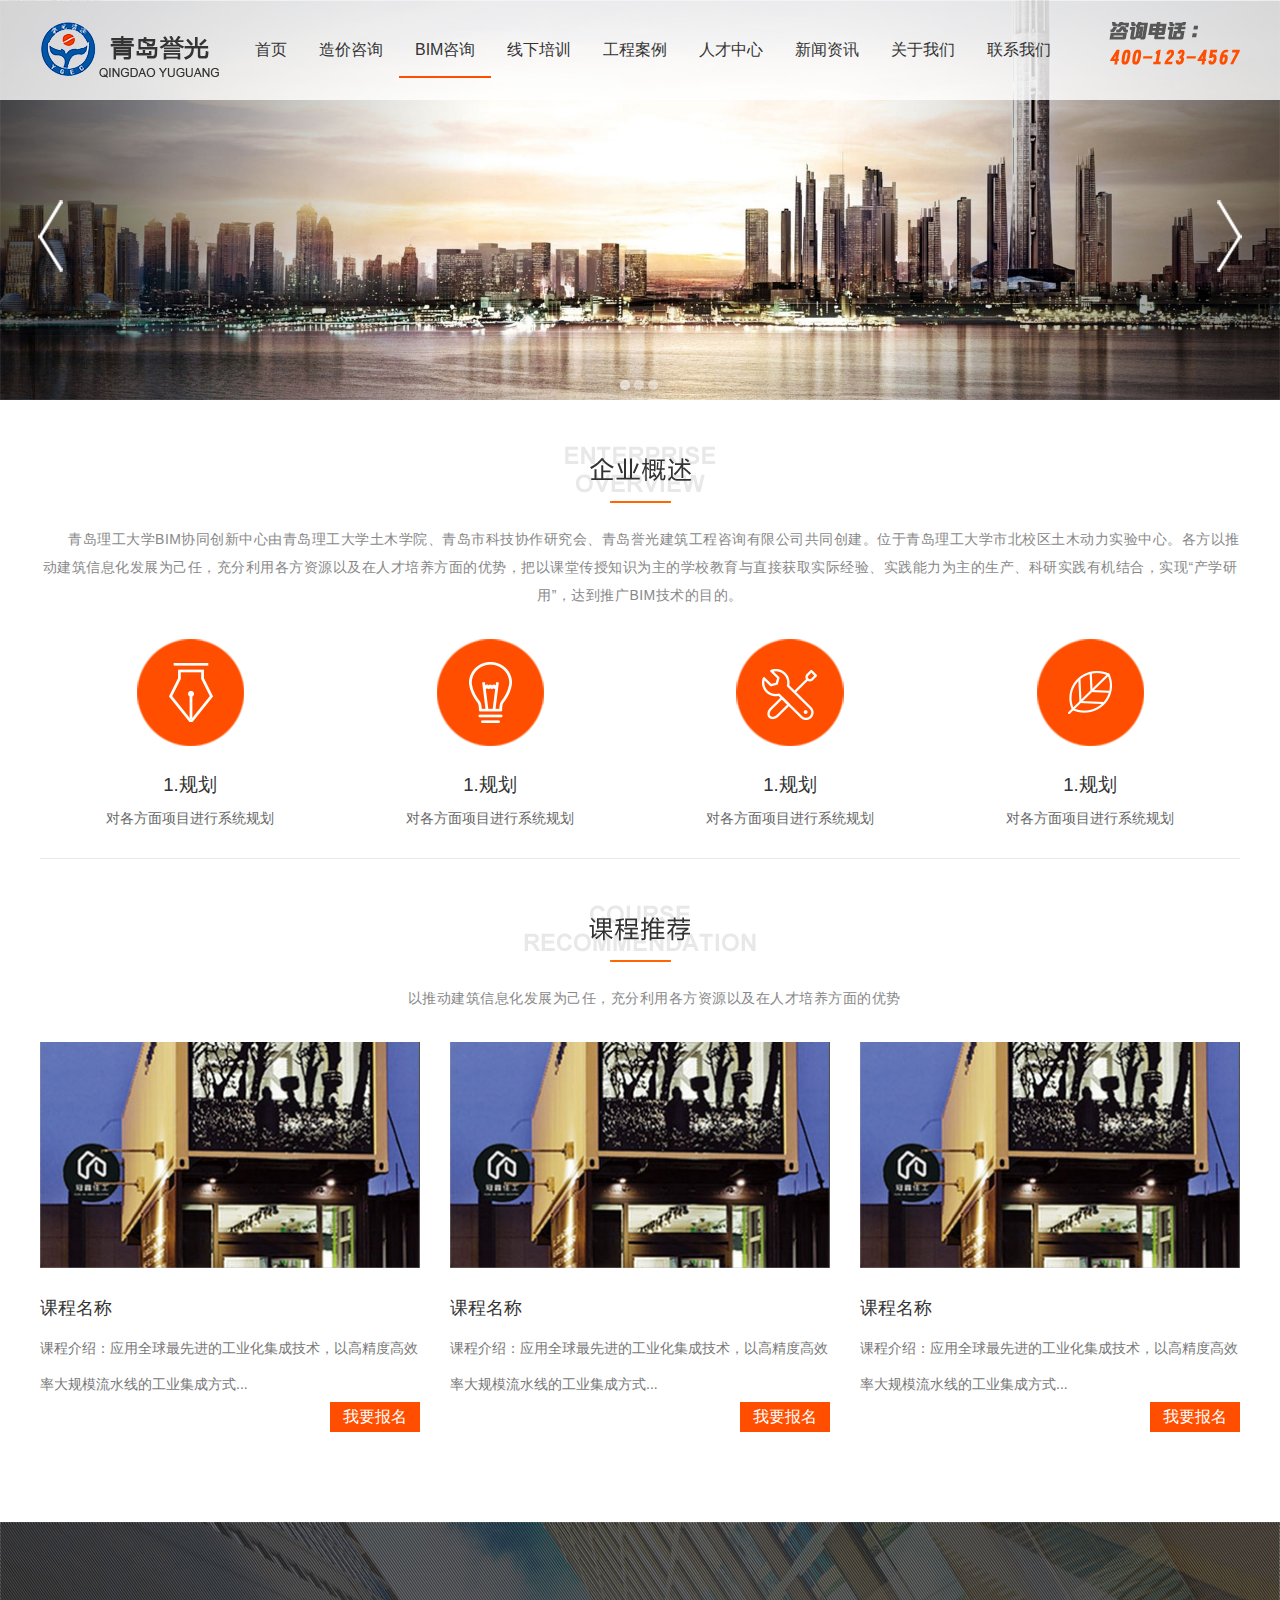
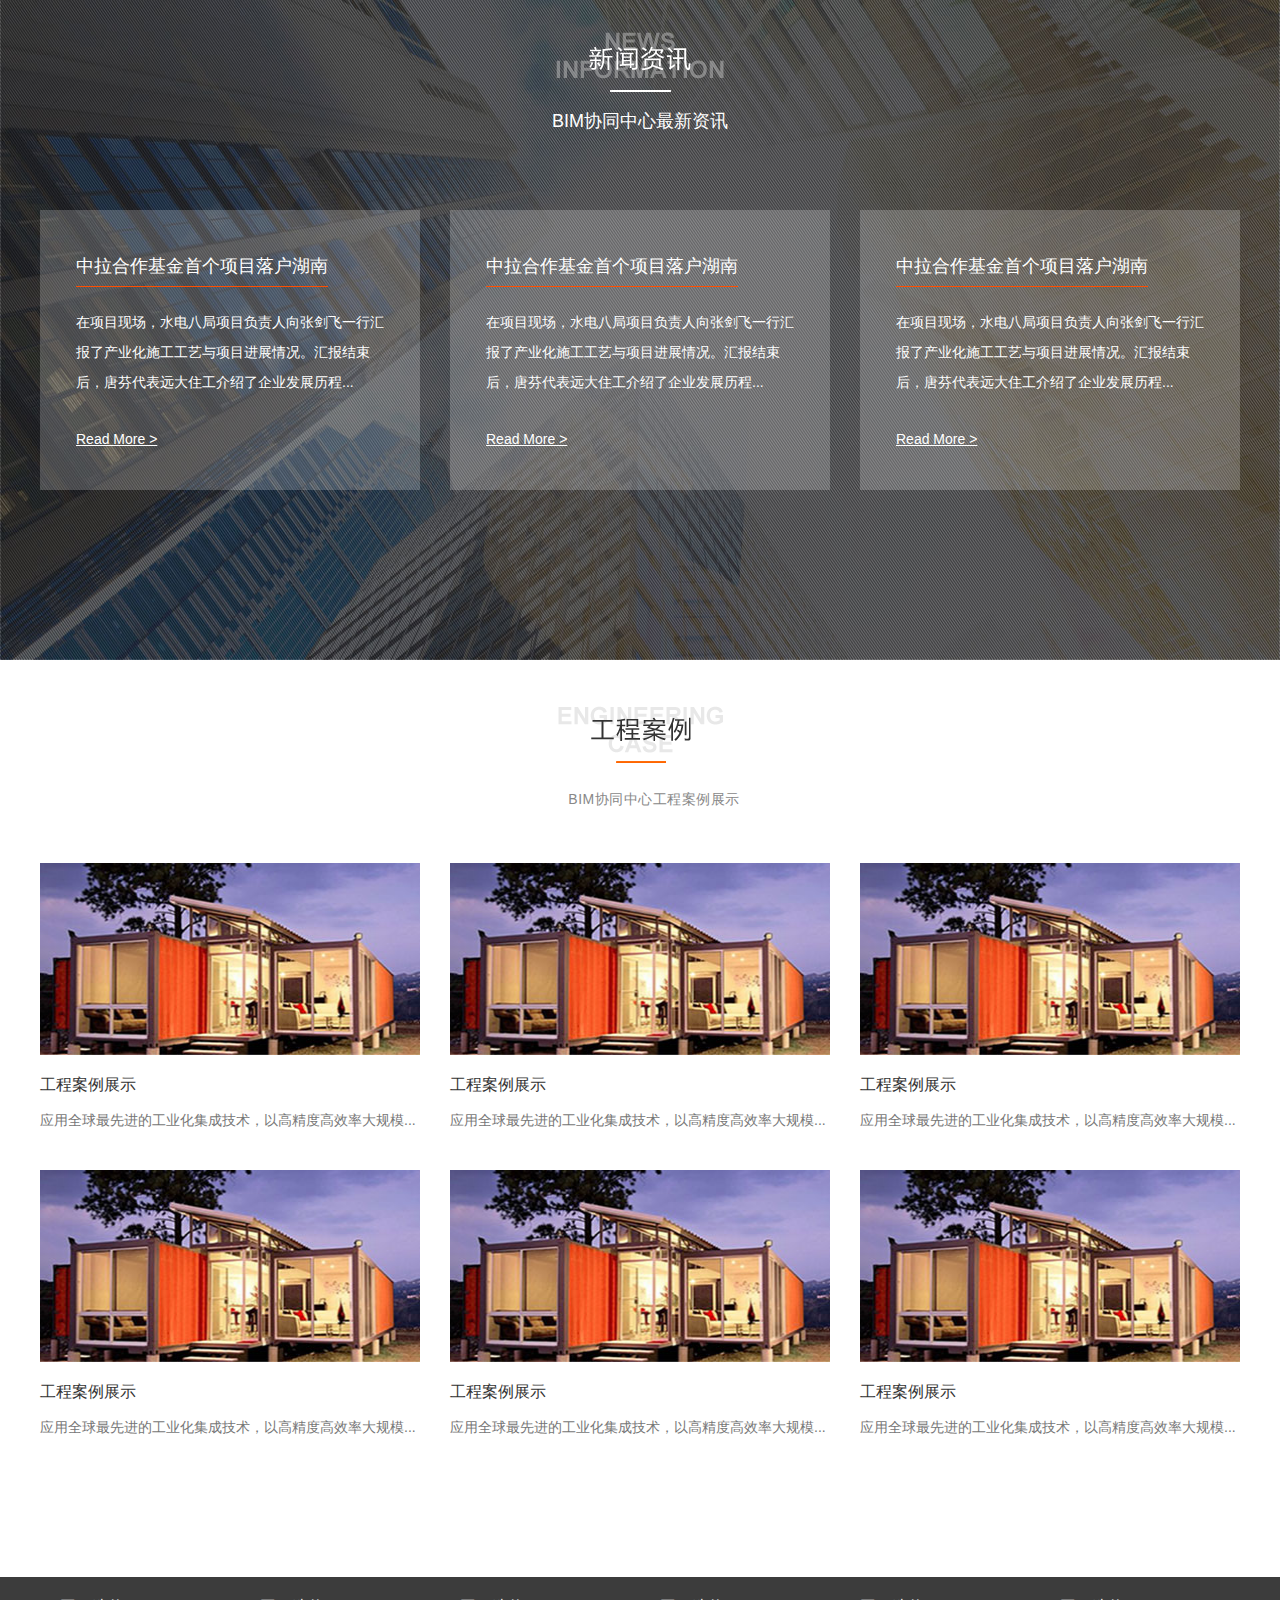
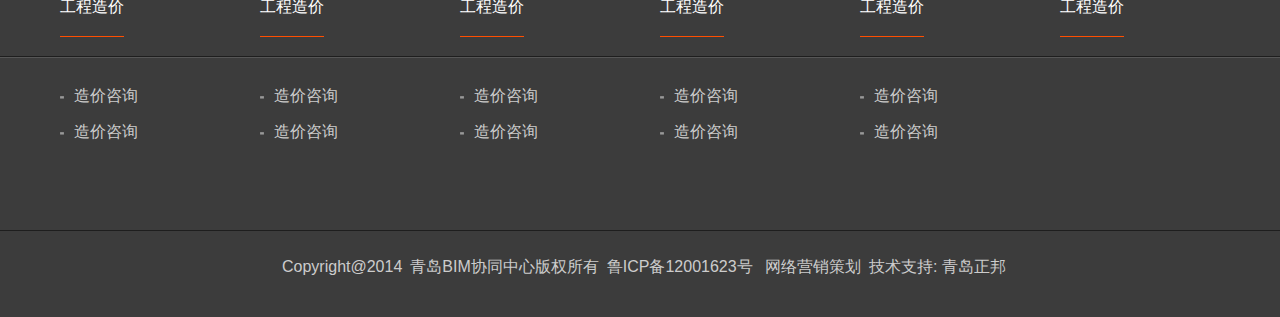
==== index.html @ 7244894a "BIM初步完成" ====
<!DOCTYPE html>
<html lang="en">
<head>
	<meta charset="UTF-8">
	<title>Document</title>
	<link rel="stylesheet" href="css/style.css">
	<script src="js/jquery.js"></script>
	<script src="js/superSlide.js"></script>
	<script src="js/style.js"></script>
</head>
<body>
<div class="navbar clearfix">
	<div class="w-1200">
		<img class="logo" src="images/logo.png" alt="">
		<ul id="nav" class="nav clearfix">
			<li class="nLi">
				<h3><a href="#" target="_blank">首页</a></h3>
			</li>
			<li class="nLi">
					<h3><a href="#" target="_blank">造价咨询</a></h3>
					<ul class="sub">
						<li><span></span><a href="#">新闻首页</a></li>
						<li><span></span><a href="#">新闻首页</a></li>
					</ul>
			</li>
			<li class="nLi on">
			<!-- 假设当前频道为“预告片”，手动或后台程序添加titOnClassName类名（默认是'on'），相当于设置参数defaultIndex:1。若同时设置参数returnDefault:true，则鼠标移走后0.3秒返回当前频道 -->
					<h3><a href="#" target="_blank">BIM咨询</a></h3>
					<ul class="sub">
						<li><span></span><a href="#">BIM培训</a></li>
						<li><span></span><a href="#">造价培训</a></li>
					</ul>
			</li>
			<li class="nLi ">
					<h3><a href="#" target="_blank">线下培训</a></h3>
					<ul class="sub">
						<li><span></span><a href="#">新闻首页</a></li>
						<li><span></span><a href="#">新闻人物</a></li>
						<li><span></span><a href="#">新闻电视</a></li>
						<li><span></span><a href="#">新闻图片</a></li>
					</ul>
			</li>
			<li class="nLi">
					<h3><a href="#" target="_blank">工程案例</a></h3>
			</li>
			<li class="nLi">
					<h3><a href="#" target="_blank">人才中心</a></h3>
			</li>
			<li class="nLi">
					<h3><a href="#" target="_blank">新闻资讯</a></h3>
			</li>
			<li class="nLi">
					<h3><a href="#" target="_blank">关于我们</a></h3>
			</li>
			<li class="nLi">
					<h3><a href="#" target="_blank">联系我们</a></h3>
			</li>
		</ul>
		<img class="phone" src="images/phone.png" alt="">
	</div>
</div>	
<div id="slideBox" class="slideBox">
			<div class="hd">
				<ul><li></li><li></li><li></li></ul>
			</div>
			<div class="bd">
				<ul>
					<li><a href="" target="_blank"><img src="images/banner.jpg" /></a></li>
					<li><a href="" target="_blank"><img src="images/banner.jpg" /></a></li>
					<li><a href="" target="_blank"><img src="images/banner.jpg" /></a></li>
				</ul>
			</div>

			<!-- 下面是前/后按钮代码，如果不需要删除即可 -->
			<a class="prev" href="javascript:void(0)"></a>
			<a class="next" href="javascript:void(0)"></a>

		</div>
<div class="block block1">
	<div class="w-1200">
		<img src="images/title1.png" alt="" class="block-title">
		<p class="block-title-p">青岛理工大学BIM协同创新中心由青岛理工大学土木学院、青岛市科技协作研究会、青岛誉光建筑工程咨询有限公司共同创建。位于青岛理工大学市北校区土木动力实验中心。各方以推动建筑信息化发展为己任，充分利用各方资源以及在人才培养方面的优势，把以课堂传授知识为主的学校教育与直接获取实际经验、实践能力为主的生产、科研实践有机结合，实现“产学研用”，达到推广BIM技术的目的。</p>
		<div class="block1-box clearfix">
			<div class="block1-box-con">
				<img src="images/circle1.png" alt="">
				<h3>1.规划</h3>
				<p>对各方面项目进行系统规划</p>
			</div>
			<div class="block1-box-con">
				<img src="images/circle2.png" alt="">
				<h3>1.规划</h3>
				<p>对各方面项目进行系统规划</p>
			</div>
			<div class="block1-box-con">
				<img src="images/circle3.png" alt="">
				<h3>1.规划</h3>
				<p>对各方面项目进行系统规划</p>
			</div>
			<div class="block1-box-con">
				<img src="images/circle4.png" alt="">
				<h3>1.规划</h3>
				<p>对各方面项目进行系统规划</p>
			</div> 
		</div>
	</div>
</div>
<div class="block block2">
	<div class="w-1200">
		<img src="images/title2.png" alt="" class="block-title">
		<p class="block-title-p">以推动建筑信息化发展为己任，充分利用各方资源以及在人才培养方面的优势</p>
		<div class="block2-box clearfix">
			<div class="block2-block">
				<img src="images/pro.jpg" alt="">
				<a href="#"><h1>课程名称</h1></a>
				<a href="#"><p>课程介绍：应用全球最先进的工业化集成技术，以高精度高效率大规模流水线的工业集成方式...</p></a>
				<a class="more" href="javascript:;">我要报名</a>
			</div>
			<div class="block2-block">
				<img src="images/pro.jpg" alt="">
				<a href="#"><h1>课程名称</h1></a>
				<a href="#"><p>课程介绍：应用全球最先进的工业化集成技术，以高精度高效率大规模流水线的工业集成方式...</p></a>
				<a class="more" href="javascript:;">我要报名</a>
			</div>
			<div class="block2-block">
				<img src="images/pro.jpg" alt="">
				<a href="#"><h1>课程名称</h1></a>
				<a href="#"><p>课程介绍：应用全球最先进的工业化集成技术，以高精度高效率大规模流水线的工业集成方式...</p></a>
				<a class="more" href="javascript:;">我要报名</a>
			</div>
		</div>
	</div>
	<div class="login">
		<i>x</i>
		<form action="">
			<p><span>姓名：</span><input type="text"></p>
			<p><span>单位：</span><input type="text"></p>
			<p><span>电话：</span><input type="text"></p>
			<p><span>Email：</span><input type="text"></p>
			<p><span>所在城市：</span><input type="text"></p>
			<input type="submit" value="确认提交">
		</form>
	</div>
</div>
<div class="block block3">
	<div class="w-1200">
		<img src="images/title3.png" alt="" class="block-title">
		<p class="block3-title">BIM协同中心最新资讯</p>
		<div class="block3-box clearfix">
			<div class="block3-block">
				<h1>中拉合作基金首个项目落户湖南</h1>
				<p>在项目现场，水电八局项目负责人向张剑飞一行汇报了产业化施工工艺与项目进展情况。汇报结束后，唐芬代表远大住工介绍了企业发展历程...</p>
				<a href="#">Read More ></a>
			</div>
			<div class="block3-block">
				<h1>中拉合作基金首个项目落户湖南</h1>
				<p>在项目现场，水电八局项目负责人向张剑飞一行汇报了产业化施工工艺与项目进展情况。汇报结束后，唐芬代表远大住工介绍了企业发展历程...</p>
				<a href="#">Read More ></a>
			</div>
			<div class="block3-block">
				<h1>中拉合作基金首个项目落户湖南</h1>
				<p>在项目现场，水电八局项目负责人向张剑飞一行汇报了产业化施工工艺与项目进展情况。汇报结束后，唐芬代表远大住工介绍了企业发展历程...</p>
				<a href="#">Read More ></a>
			</div>
		</div>
	</div>
</div>
<div class="block block4 clearfix">
	<div class="w-1200">
		<img src="images/title4.png" alt="" class="block-title">
		<p class="block-title-p">BIM协同中心工程案例展示</p>
		<div class="block4-box">
			<div class="blok4-block">
				<a href="#">
					<img src="images/pro2.jpg" alt="">
					<h1>工程案例展示</h1>
					<p>应用全球最先进的工业化集成技术，以高精度高效率大规模...</p>
				</a>
			</div>
			<div class="blok4-block">
				<a href="#">
					<img src="images/pro2.jpg" alt="">
					<h1>工程案例展示</h1>
					<p>应用全球最先进的工业化集成技术，以高精度高效率大规模...</p>
				</a>
			</div>
			<div class="blok4-block">
				<a href="#">
					<img src="images/pro2.jpg" alt="">
					<h1>工程案例展示</h1>
					<p>应用全球最先进的工业化集成技术，以高精度高效率大规模...</p>
				</a>
			</div>
			<div class="blok4-block">
				<a href="#">
					<img src="images/pro2.jpg" alt="">
					<h1>工程案例展示</h1>
					<p>应用全球最先进的工业化集成技术，以高精度高效率大规模...</p>
				</a>
			</div>
			<div class="blok4-block">
				<a href="#">
					<img src="images/pro2.jpg" alt="">
					<h1>工程案例展示</h1>
					<p>应用全球最先进的工业化集成技术，以高精度高效率大规模...</p>
				</a>
			</div>
			<div class="blok4-block">
				<a href="#">
					<img src="images/pro2.jpg" alt="">
					<h1>工程案例展示</h1>
					<p>应用全球最先进的工业化集成技术，以高精度高效率大规模...</p>
				</a>
			</div>
		</div>
	</div>
</div>
<div class="footer">
	<ul class="footer-box1 clearfix">
		<div class="w-1200">
			<li><a href="#">工程造价</a></li>
			<li><a href="#">工程造价</a></li>
			<li><a href="#">工程造价</a></li>
			<li><a href="#">工程造价</a></li>
			<li><a href="#">工程造价</a></li>
			<li><a href="#">工程造价</a></li>
		</div>
	</ul>
	<div class="footer-box2 clearfix">
		<div class="w-1200">
			<ul>
				<a href="#"><li><span></span>造价咨询</li></a>
				<a href="#"><li><span></span>造价咨询</li></a>
			</ul>
			<ul>
				<a href="#"><li><span></span>造价咨询</li></a>
				<a href="#"><li><span></span>造价咨询</li></a>
			</ul>
			<ul>
				<a href="#"><li><span></span>造价咨询</li></a>
				<a href="#"><li><span></span>造价咨询</li></a>
			</ul>
			<ul>
				<a href="#"><li><span></span>造价咨询</li></a>
				<a href="#"><li><span></span>造价咨询</li></a>
			</ul>
			<ul>
				<a href="#"><li><span></span>造价咨询</li></a>
				<a href="#"><li><span></span>造价咨询</li></a>
			</ul>
		</div>
	</div>
	<div class="copy">
	<span>Copyright@2014</span><span>青岛BIM协同中心版权所有</span><span>鲁ICP备12001623号</span>
	<span>网络营销策划</span><span>技术支持:</span>
	<a href="#">青岛正邦</a>
	</div>
</div>
</body>
</html>
---- css/style.css ----
/* Global */
*{
	-moz-box-sizing: border-box;
	-webkit-box-sizing: border-box;
	-o-box-sizing: border-box;
	-ms-box-sizing: border-box;
	box-sizing: border-box;
	font-weight: normal;
	margin: 0;
	padding: 0;
}
html{
     width:100%;
	 height:100%;
	 /*禁止手机横屏自动调整文字大小*/
	 -ms-text-size-adjust:none;
	 -webkit-text-size-adjust:none;
	 -moz-text-size-adjust:none;
	 -o-text-size-adjust:none;
}

body{
     margin:0;
	 padding:0;
	 width:100%;
	 height:100%;
	 font-family:微软雅黑,'Raleway', Arial, sans-serif;
}

ul{
   list-style:none;
   padding:0;
   margin:0;}

a:link,a:visited{
   text-decoration:none;
   outline:none;
}
a:hover{
	color: #ff4e00 !important;
}

*, *:after, *:before{
	-webkit-box-sizing: border-box;
	-moz-box-sizing: border-box;
	-o-box-sizing: border-box;
	box-sizing: border-box; 
}

.clearfix:before,.clearfix:after{ 
   content: ''; display:block;
}
.clearfix:after { 
   clear: both; 
}

.img{
	border:0 none;
}

.w-1200{
	width: 1200px;
	margin: 0 auto;
}
.navbar {
    height: 100px;
    background: rgba(255,255,255,0.8);
    padding-top: 22px;
    position: absolute;
    z-index: 999;
    width: 100%;
}
.nav{ padding:0 20px; position:relative; z-index:1;float: left; }
.nav a{ color:#333; font-size: 16px;}
.nav .nLi{ float:left;  position:relative; display:inline;  }
.nav .nLi h3 {
    float: left;
    height: 78px;
}
.nav .nLi h3 a {
    display: block;
    padding: 0 16px;
    font-size: 16px;
    height: 56px;
    line-height: 56px;
}
.nav .sub {
    display: none;
    width: 95px;
    left: 0;
    top: 78px;
    position: absolute;
    line-height: 26px;
    padding: 5px 0;
    background: rgba(255,255,255,0.8);
}
.nav .sub li span {
    background: url(../images/cart.png);
    width: 7px;
    height: 26px;
    background-repeat: no-repeat;
    display: inline-block;
    float: left;
    line-height: 26px;
    background-position: center;
    margin-right: 6px;
}
.nav .sub li{ 
	padding: 0 10px;
}
.nav .sub a{ display:block; font-size: 14px;}
.nav .sub a:hover{color:#ff4e00;  }
.nav .on h3 a{ 
	border-bottom: 2px solid #ff4e00;
}
.navbar img.logo{
	float: left;
}
.navbar img.phone{
	float: right;
}
.slideBox{overflow:hidden; position:relative;}
.slideBox .hd {
    height: 15px;
    overflow: hidden;
    position: absolute;
    right: 50%;
    bottom: 5px;
    z-index: 1;
    margin-right: -20px;
}
.slideBox .hd ul{ overflow:hidden; zoom:1; float:left;  }
.slideBox .hd ul li{ 
	float:left; 
	width:10px; 
	height:10px; 
	background:rgba(255,255,255,0.4);
	border-radius: 50%; 
	cursor:pointer; 
	margin: 0 2px;
}
.slideBox .hd ul li.on{ 
	background:rgba(255,255,255,0.6);
	border-radius: 50%;
}
.slideBox .bd{ position:relative; height:100%; z-index:0;   }
.slideBox .bd li{ zoom:1; vertical-align:middle; }
.slideBox .bd img{ width:100%;display:block;  }
.slideBox .prev{ position:absolute; left:3%; top:50%; display:block; width:25px; height:72px; 
	background:url(../images/prev.png) no-repeat;  }
.slideBox .next{  position:absolute; right:3%; top:50%; display:block; width:25px; height:72px;  background:url(../images/next.png) no-repeat; }
.slideBox .prev:hover,
.slideBox .next:hover{ filter:alpha(opacity=100);opacity:1;  }
.slideBox .prevStop{ display:none;  }
.slideBox .nextStop{ display:none;  }
.block-title{
	margin: 0 auto;
	margin-top: 46px;
	display: block;
	margin-bottom: 10px;
}
.block .block-title-p{
	font-size: 14px;
	color: #888;
	line-height: 28px;
	text-indent: 28px;
	margin-top: 22px;
}
.block1-box-con{
	width: 25%;
	text-align: center;
	float: left;
	margin-top: 30px;
}
.block1-box-con h3{
	font-weight: normal;
	margin-top: 22px;
	margin-bottom: 12px;
	color: #333;
}
.block1-box-con p{
	font-size: 14px;
	color: #666;
}
.block1-box{
	padding-bottom: 30px;
	border-bottom: 1px solid #E8E8E8;
}
.block-title-p{
	text-align: center;
	font-size: 18px;
	letter-spacing: 0.5px;
}
.block2-block {
    width: 380px;
    float: left;
    margin:30px 30px 0 0;
}
.block2-block>img{
	width: 100%;
	transition: all 0.2s;
	-webkit-transition: all 0.2s;
	cursor: pointer;
}
.block2-block>img:hover{
	opacity: 0.9;
}
.block2-block  h1{
	color: #333;
	font-size: 18px;
	margin: 24px 0 10px;
}
.block2-block  h1:hover{
	color: #ff4e00;
}
.block2-block p{
	color: #777;
	font-size: 14px;
	line-height: 36px
}
.block2-block .more{
    background: #ff4e00;
    color: #fff !important;
    text-align: center;
    display: inline-block;
    width: 90px;
    height: 30px;
    line-height: 30px;
    float: right;
    margin-bottom: 30px;
}
.block2-box{
	width: 1230px;
	margin-bottom: 60px;
}
.block3 {
    padding-bottom: 170px;
    padding-top: 64px;
    background: url(../images/bg.jpg) no-repeat;
    background-position: center;
    background-size: 100% 100%;
}
.block3 .block3-title{
	color: #fff;
	font-size: 18px;
	text-align: center;
	line-height: 38px;
}
.block3-block{
	width: 380px;
	height: 280px;
	background: rgba(255,255,255,0.2);
	padding: 36px;
	margin-right: 30px;
	float: left;
}
.block3-block h1{
	font-size: 18px;
	font-weight: normal;
	line-height: 40px;
	border-bottom: 1px solid #ff4e00;
	color: #fff;
	display: inline-block;
}
.block3-block p{
	line-height: 30px;
	font-size: 14px;
	color: #fff;
	margin-top: 20px;
	margin-bottom: 30px;
}
.block3-block a{
	font-size: 14px;
	color: #fff;
	margin-top: 20px;
	text-decoration: underline;
	line-height: 24px;
}
.block3-block a:hover{
	color: #ff4e00;
}
.block3-box{
	width: 1230px;
	margin-top: 70px;
}
.block4{
	padding-bottom: 100px;
}
.block4-box{
	margin-top: 50px;
	width: 1230px;
}
.blok4-block{
	width: 380px;
	float: left;
	margin-right: 30px;
	margin-bottom: 40px;
}
.blok4-block img{
	width: 100%;
	transition: all 0.2s;
	-webkit-transition: all 0.2s; /* Safari */
	height: 192px;
}
.blok4-block img:hover{
	opacity: 0.9;
}
.blok4-block h1{
	font-size: 16px;
	color: #333;
	margin:16px 0;
}
.blok4-block p{
	font-size: 14px;
	color: #777;
}
.blok4-block h1:hover{
	color: #ff4e00;
}
.blok4-block p:hover{
	color: #ff4e00;
}
.footer{
	height: 340px;
	background: #3c3c3c;
	color: #fff;
}
.footer-box1{
	height: 80px;
	border-bottom: 1px solid #1e1e1e;
}
.footer-box1 li{
	float: left;
	width: 200px;
	padding-left: 20px;
	padding-top: 20px;

}
.footer-box1 li a{
	color: #fff;
	display: inline-block;
	padding-bottom: 18px;
	border-bottom: 1px solid #ff4e00;
}
.footer-box1 li a:hover{
    color: #ff4e00;
}
.footer-box2 ul{
	float: left;
	width: 200px;
	padding-left: 20px;
	padding-top: 20px;
}
.footer-box2 ul li{
	line-height:36px;
	color: #ccc;
	position: relative;
	padding-left: 14px;
}
.footer-box2 ul li span{
	width: 4px;
	height: 4px;
	background: url(../images/dot.png) no-repeat;
	display: inline-block;
	position: absolute;
	top: 50%;
	left: 0;
}
.footer-box2{
	height: 174px;
	border-top: 1px solid #565656;
	border-bottom: 1px solid #1e1e1e;
}
.copy{
	color: #ccc;
	height: 72px;
	line-height: 72px;
	color: #ccc;
	text-align: center;
}
.copy span{
	margin-left: 8px;
}
.copy a{
	color: #ccc;
}
.login{
	width: 402px;
	height: 450px;
	background: url(../images/log.jpg);
	border-radius: 4px;
	box-shadow: 2px 2px 5px rgba(0,0,0,0.2);
	position: fixed;
	top: 100px;
	left: 50%;
	margin-left: -201px;
	padding: 40px;
	font-size: 18px;
	z-index: 9999999;
	display: none;
}
.login i {
    position: absolute;
    color: #fff;
    font-size: 22px;
    top: 10px;
    right: 10px;
    font-style: normal;
    cursor: pointer;
    font-weight: 700;
}
.login i:hover{
    color: #ff4e00;
}
.login p span{
	width: 100px;
	text-align: right;
	display: inline-block;
	line-height: 40px;
}
.login p{
	margin: 10px 0;
}
.login p input{
	width: 220px;
	height: 40px;
	border: none;
	-moz-box-shadow:5px 5px 8px rgba(0,0,0,0.1) inset;               /* For Firefox3.6+ */
	-webkit-box-shadow:5px 5px 8px rgba(0,0,0,0.1) inset;            /* For Chrome5+, Safari5+ */
	box-shadow:5px 5px 8px rgba(0,0,0,0.1) inset;                    /* For Latest Opera */
}
.login form>input{
	color: #fff;
	background: #ff4e00;
	width: 126px;
	height: 40px;
	line-height: 40px;
	text-align: center;
	border: none;
	font-size: 18px;
	cursor: pointer;
	margin: 0 auto;
	display: block;
	margin-top: 40px;
}
.banner{
	width: 100%;
}
.banner img{
	width: 100%;
	display: block;
}
.article{
	padding: 50px 0 120px;
}
.article .article-title h1{
	font-size: 24px;
	text-align: center;
}
.article .article-title p{
	color: #9a9a9a;
	font-size: 14px;
	text-align: center;
	line-height: 30px;
	margin-top: 20px;
	border-bottom: 2px solid #ccc;
	margin-bottom: 30px;
}
.article .article-title p a{
	color: #9a9a9a;
	float: right;
}
.article .article-txt p {
	color: #333;
	font-size: 14px;
	line-height: 30px;
	text-indent: 28px;
}
.article .article-txt img{
	margin: 30px auto;
	display: block;

}
.article .article-foot{
	text-align: right;
	color: #9a9a9a;
	font-size: 14px;
	margin-top: 40px;
}
.article .article-foot span{
	margin-left: 20px;
}
.article .article-foot a{
	color: #9a9a9a;
}

.slideTxtBox{text-align:left;margin-top: 50px; }
.slideTxtBox .hd{position:relative;margin-bottom: 30px;}
.slideTxtBox .hd ul li{ 
	float:left;
	cursor:pointer;
	width: 135px;
	height: 38px;
	text-align: center;
	background: #333;
	color: #fff;
	line-height: 38px;
	margin-right: 36px;
}
.slideTxtBox .hd ul li.on{
	background: #ff4e00;
}
.slideTxtBox .bd ul{ zoom:1;width: 1215px;  }
.slideTxtBox .bd li{ 
	float: left;
	color: #666;
	font-size: 14px;
	line-height: 30px;
	width: 385px;
	margin-right: 20px;
}
.slideTxtBox .bd li img{
	width: 100%;
	height: 258px;
}
.slideTxtBox .bd li h1{
	color: #333;
	font-size: 18px;
	margin: 20px 0;
}
.slideTxtBox .bd li .more{
	color: #333;
	font-size: 12px;
	display: block;
	text-align: right;
	color: #666;
	margin-bottom: 30px;
}
.slideTxtBox .bd li .date{ float:right; color:#999;  }
.list .carst{
	text-align: center;
	font-size: 14px;
	margin-top: 40px;
	margin-bottom: 40px;
}
.list .carst a{
	font-size: 14px;
	color: #333;
	padding: 2px 6px;
}
.list .carst .on{
	color: #fff;
	background: #ff4e00;
}
.list .carst .on:hover{
	color: #fff !important;
}
.list{
	padding-bottom: 40px;
	overflow: hidden;
}
.aboutus{
	margin-top: 50px;
	padding-bottom: 10px;
	border-bottom: 1px solid #ccc;
}
.aboutus img{
	width: 300px;
	float: left;
}
.aboutus-txt h1{
	color: #333;
	font-size: 24px;
	line-height: 60px;
	text-align: center;
	display: inline-block;
	border-bottom: 1px solid #ff4e00;
	margin-bottom: 20px;
}
.aboutus-txt{
	float: left;
	width: 900px;
	padding:0 30px;
}
.aboutus-txt p{
	font-size: 14px;
	color: #888;
	line-height: 30px;
	text-indent: 28px;
}
.aboutus-time-box{
	width: 940px;
	margin: 30px auto;
}
.aboutus-time-box .txt {
    width: 33.333%;
    float: left;
    padding: 0 62px;
    color: #333;
    line-height: 24px;
}
.aboutus-time-box .txt h1{
	margin: 30px auto 20px;
	font-size: 20px;
	font-weight: normal;
	text-align: center;
}
.aboutus-aim{
	height: 1028px;
	background: url(../images/time-bg.jpg);
	border-radius: 4px;
	margin-top: 20px;
	margin-bottom: 120px;
	padding-top: 40px;
	position: relative;
}
.aboutus-aim h1{
	text-align: center;
	font-size: 24px;
	font-weight: normal;
}
.aboutus-aim-block {
    position: absolute;
    width: 405px;
}
.aboutus-aim-block h3{
	font-size: 22px;
	margin-bottom: 24px;
	color: #333;
	text-align: center;
}
.aboutus-aim-block div img{
	float: left;
	margin-top: 4px;
}
.aboutus-aim-block div p{
	margin-left: 20px;
	font-size: 18px;
	color: #4b4b4b;
}
.aboutus-aim-block1 {
    top: 180px;
    left: 205px;
}
.aboutus-aim-block2{
	top: 500px;
	right: 205px;
}
.aboutus-aim-block3{
	top: 800px;
	left: 205px;
}
.bim ul li{
	width: 600px;
	height: 260px;
	float: left;
}
.aim .aim-img{
	width: 254px;
	height: 254px;
	float: left;
}
.aim .aim-txt{
	width: 346px;
	height: 254px;
	float: left;
	padding: 16px 20px;
}
.aim .aim-txt h1{
	font-size: 19px;
	text-align: center;
	display: inline-block;
	border-bottom: 2px solid #ff4e00;
	padding-bottom: 8px;
	margin-bottom: 10px;
}
.aim .aim-txt h2{
	font-size: 18px;
	margin-bottom: 4px;
}
.aim .aim-txt p{
	line-height: 24px;
	color: #757575;
}
.aim > ul > li {
    width: 600px;
    margin-top: 40px;
    box-shadow: 2px 2px 5px rgba(0,0,0,0.2);
    float: left;margin-right: 30px;
}
.aim > ul{
	width: 1260px;
	margin-bottom: 60px;
}
.aim .more{
	background: #ff4e00;
	color: #fff !important;
	text-align: center;
	display: inline-block;
	width: 90px;
	height: 30px;
	line-height: 30px;
	float: right;
	margin-top: 20px;
}
.aim-title{
	font-size: 22px;
	font-weight: normal;
	text-align: center;
	position: relative;
	height: 80px;
	line-height: 60px;
	margin-top: 60px;
}
.aim-title span{
	width: 60px;
	left: 0;
	right: 0;
	margin: 0 auto;
	height: 2px;
	background: #ff4e00;
	display: block;
	bottom: -20px;
}
.teacher .teacher-txt{
	text-indent: 28px;
	color: #888;
	line-height: 30px;
}
.teacher-title{
	font-size: 18px;
	line-height: 30px;
}
.teacher-box{
	margin-top: 60px;
}
.teacher-block{
	width: 320px;
	height: 450px;
	border: 1px solid #ccc;
	float: left;
	margin-right: 120px;
	padding: 10px;
	margin-bottom: 30px;
}
.teacher-block img{
	width: 100%;
}
.teacher-block h1{
	font-size: 18px;
	margin-top: 18px;
	margin-bottom: 6px;
}
.teacher-block h2{
	font-size: 14px;
	line-height: 22px;
}
.teacher-block p{
	font-size: 14px;
	color: #888;
	line-height: 20px;
	margin-top: 10px;
}
.teacher-box{
	width: 1320px;
}
.yingyong{
	width: 100%;
	display: block;
}
.yingyong-ex{
	padding-bottom: 70px;
}
.yingyong-ex h1{
	font-size: 24px;
	margin: 40px 0 0;
	text-align: center;
}
.yingyong-ex table caption{
	background: #333;
	font-size: 18px;
	text-align: center;
	height: 50px;
	line-height: 50px;
	color: #fff;
	margin-bottom: 4px;
}
.yingyong-ex table tr:first-child{
	background: #ff4e00;
	font-size: 18px;
	text-align: center;
	height: 50px;
	line-height: 50px;
	color: #fff;
}
.yingyong-ex td{
    border-bottom: 1px dashed #ff4e00;
}
.yingyong-ex td p{
    display: inline-block;
    text-align: left;
    width: auto;
    margin: 0 auto;
}
.yingyong-ex table{
    border: 1px solid #ff4e00;
    margin-top: 40px;
}
.yingyong-ex th{
	border-bottom: 1px dashed #ff4e00;
	font-size: 14px;
	padding: 22px 0;
}
.yingyong-ex tr:last-child td{
	border-bottom:none;
}
.yingyong-ex td{
	padding: 15px;
	text-align: center;
	line-height: 20px;
	width: 240px;
	font-size: 14px;
}
.yingyong-ex a{
	color: #333;
}
.yingyong-ex tr:first-child th{
	padding: 0px;
}
.man table{
	width: 740px;
	margin: 0 auto;
	border-bottom: 1px solid #ccc;
	margin-bottom: 10px;
	background: #fff;
}
.man table caption{
	background: #ff4e00;
	font-size: 18px;
	text-align: center;
	height: 50px;
	line-height: 50px;
	color: #fff;
	margin-bottom: 2px;
}
.man table th{
	background: #333;
	font-size: 18px;
	text-align: center;
	height: 40px;
	line-height: 40px;
	color: #fff;
	margin-bottom: 4px;
}
.man table td p, .man table td span {
    display: block;
    line-height: 36px;
}
.man table td p{
	text-align: right;
}
.man table td span{
	text-align: left;
}
.man table td {
    border-right: 1px solid #ccc;
    border-bottom: 1px solid #ccc;
    padding: 0 10px;
}
.man table td div {
    border: 1px solid #ccc;
    width: 96px;
    height: 126px;
    margin: 4px 0;
}
.man table td:first-child {
	border-left: 1px solid #ccc;
}
.man .table1 span{
	width: 200px;
}
.man .table2 span{
	width: 600px;
}
.man .table5 p{
	width: 100%;
	height: 640px;
}
.man .table4 span{
	width: 140px;
}
.man{
	width: 1200px;
	margin: 0 auto;
	background: url(../images/man.jpg);
	margin-top: 46px;
	padding-top: 24px;
	padding-bottom: 24px;
	margin-bottom: 70px;
	background-size: 100% 100%;
}
.show {
    height: 380px;
    background: #f2f2f2;
    margin-top: 20px;
    position: relative;
    overflow: inherit;
}
.show .aim-title{
	margin-top: 20px !important;
	line-height: 50px !important;
	height: 70px !important;
}
.show .aim-title{
	text-align: center;
}
.show .aim-title span{
	width: 150px !important;
	height: 1px !important;
	bottom: -10px !important;
}
.show>p{
	text-align: center;
	line-height: 30px;
	font-size: 14px;
}
.show>img{
	position: absolute;
	bottom: -100px;
	left: 0;
	right: 0;
	margin: 0 auto;
}
.show-box{
	margin-top: 160px;
	width: 1300px;
	padding-bottom: 80px;
}
.show-box1 {
    float: left;
    width: 550px;
    margin-right: 100px;
    margin-bottom: 20px;
}
.show-box1 p{
	text-align: center;
	margin-bottom: 20px;
	font-size: 14px;
}
.show-box1 img{
	width: 100%;
}
.show-box>p{
	font-size: 14px;
	line-height: 30px;
	width: 1200px;
}
.tell-box1{
	width: 500px;
	display: inline-block;
	float: left;
}
.tell-box2{
	width: 600px;
	display: inline-block;
	float: left;
	padding: 6px;
	border: 1px solid #ccc;
}
.tell-txt{
	margin:10px 0;
}
.tell-txt span{
	height: 24px;
	width: 24px;
	display: inline-block;
	float: left;
	background-position: center center;
	background-repeat: no-repeat;
}
.tell-txt p{
	margin-left: 30px;
	line-height: 30px;
}
.tell-txt p i{
	display: inline-block;
	width: 47px;
}
.tell-txt .txt1{
	background: url(../images/tell1.png) no-repeat center center;
}
.tell-txt .txt2{
	background: url(../images/tell2.png) no-repeat center center;
}
.tell-txt .txt3{
	background: url(../images/tell3.jpg) no-repeat center center;
}
.tell-txt .txt4{
	background: url(../images/tell4.jpg) no-repeat center center;
}
.tell-txt .txt5{
	background: url(../images/tell5.jpg) no-repeat center center;
}
.tell-txt .txt6{
	background: url(../images/tell6.jpg) no-repeat center center;
}
.ewm img{
	width: 130px;
	vertical-align: middle;
	margin-left: 76px;
	padding-right: 10px;
}
.ewm p{
	line-height: 130px;
	display: inline;
	font-size: 14px;
}
.tell-box3{
	width: 1004px;
	height: 285px;
	background: url(../images/tell-bg.jpg) no-repeat;
	margin: 0 auto;
	margin-top: 30px;
	margin-bottom: 100px;
	padding: 44px 100px 0;
	clear: both;
	box-shadow: 4px 3px 3px rgba(0,0,0,0.5);
	position: relative;
	top: 30px;
}
.tell-box3 form{
	width: 844px;
}
.box3-row{
	width: 50%;
	float: left;
	margin-bottom: 18px;
}
.box3-row span{
	display: inline-block;
	width: 100px;
	padding-right: 6px;
	color: #fff;
	font-size: 16px;
	line-height: 40px;
	height: 40px;
}
.box3-row input{
	width: 260px;
	height: 40px;
	line-height: 40px;
}
.tell-box3 .btn{
	width: 130px;
	height: 40px;
	line-height: 40px;
	border: none;
	font-size: 18px;
	color: #fff;
	background: #ff4e00;
	margin: 0 auto;
	display: block;
	cursor: pointer;
}
#container{
	height:460px;
	width: 100%;
}
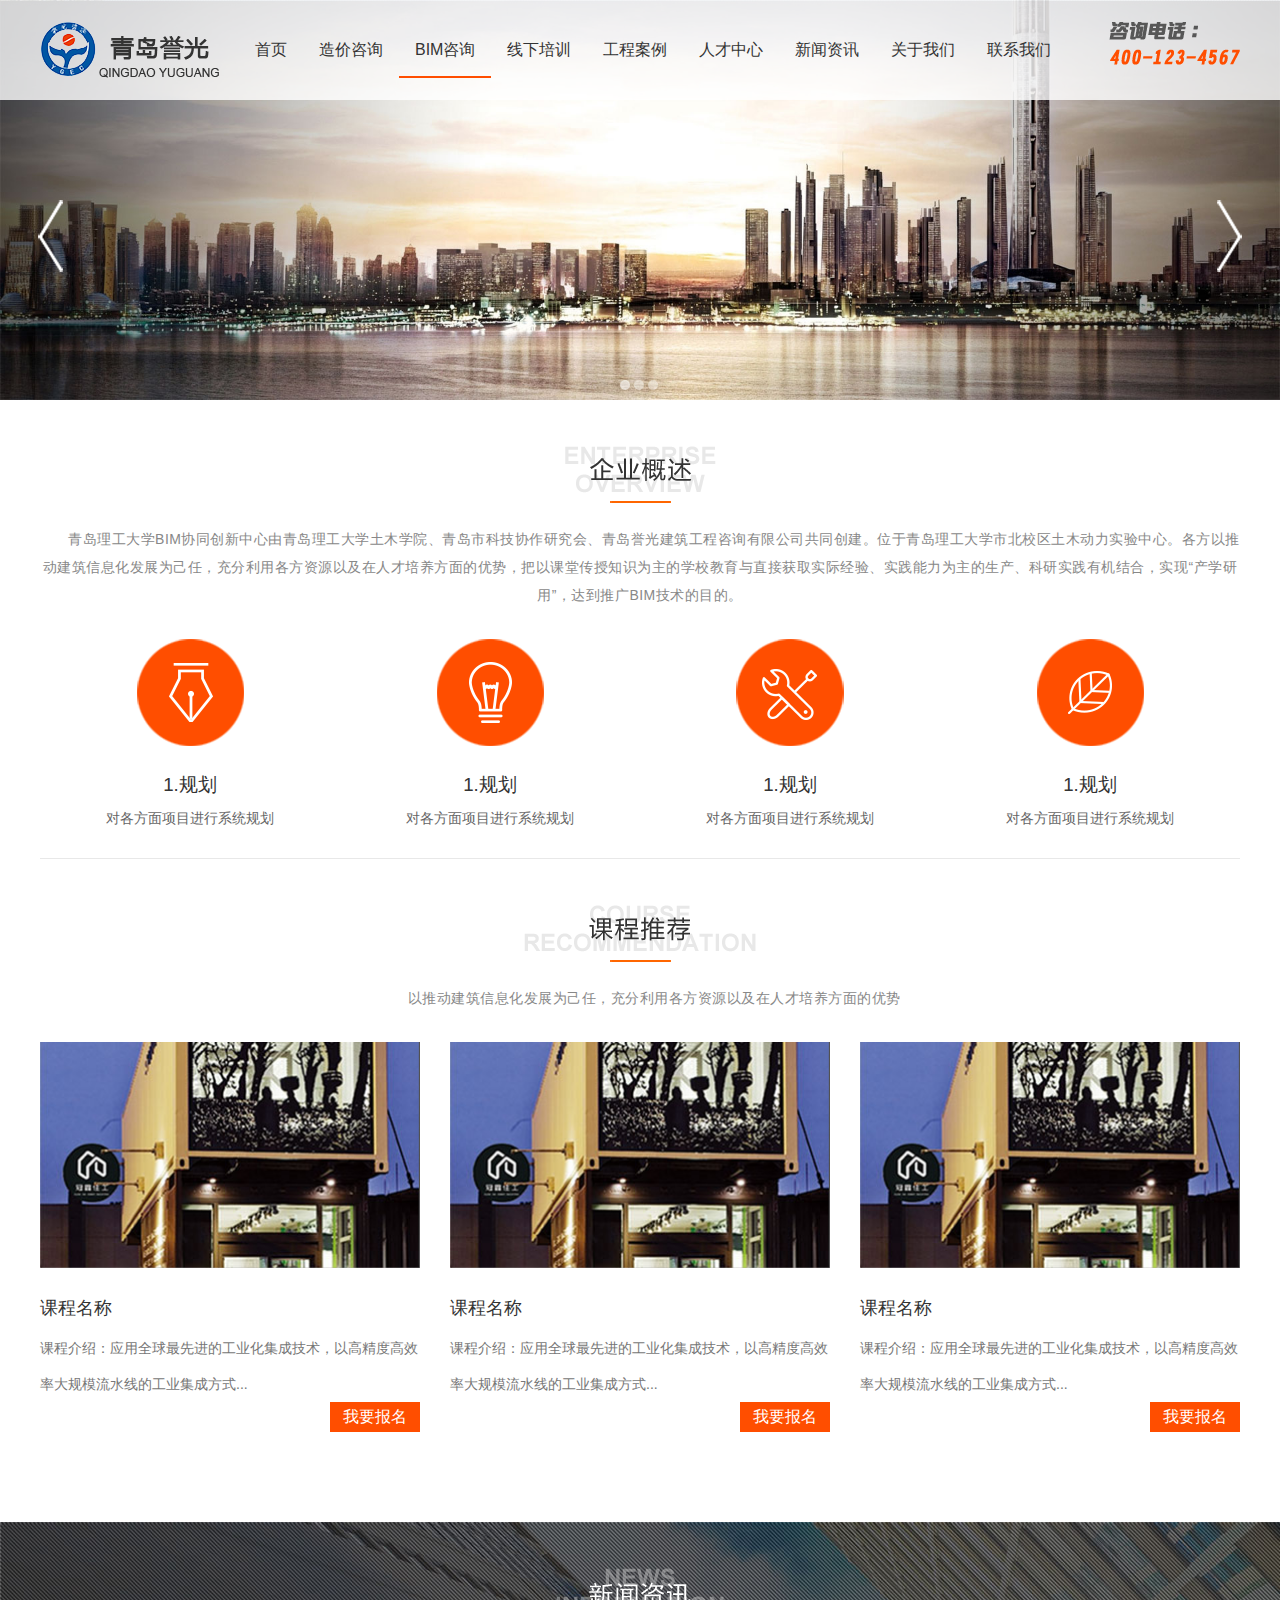
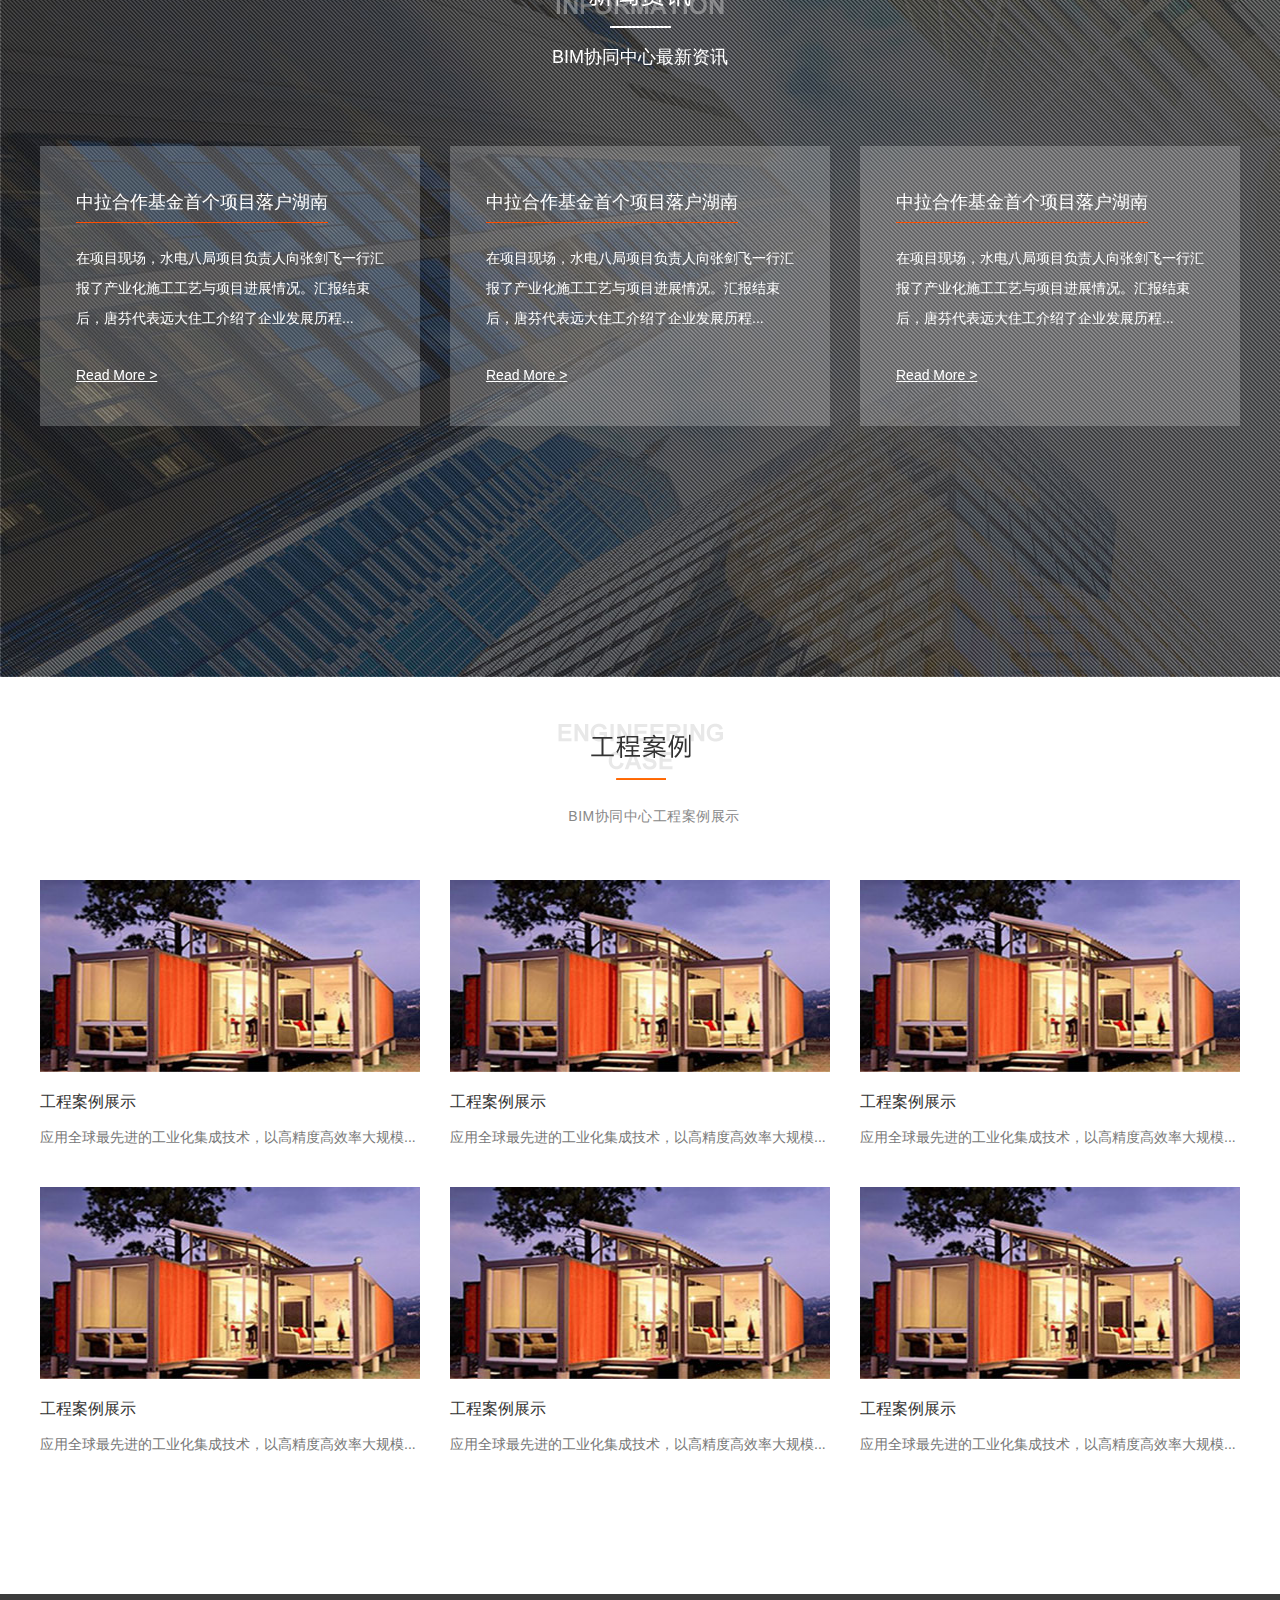
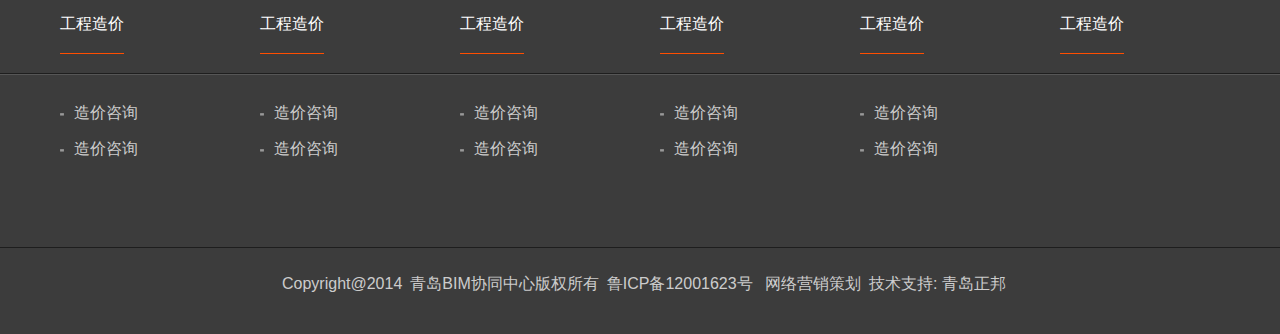
==== commit 1eb67110: "首页大图动画+人才库添加搜索功能" ====
--- a/index.html
+++ b/index.html
@@ -141,7 +141,10 @@
 		</form>
 	</div>
 </div>
-<div class="block block3">
+<div class="css-main">
+	<div class="block block3">
+
+	</div>
 	<div class="w-1200">
 		<img src="images/title3.png" alt="" class="block-title">
 		<p class="block3-title">BIM协同中心最新资讯</p>
--- a/css/style.css
+++ b/css/style.css
@@ -236,11 +236,13 @@
 .block3 {
     padding-bottom: 170px;
     padding-top: 64px;
-    background: url(../images/bg.jpg) no-repeat;
-    background-position: center;
-    background-size: 100% 100%;
-}
-.block3 .block3-title{
+    background: url(../images/bg.jpg);
+    height: 755px;
+}
+.css-main .w-1200{
+	position: relative;
+}
+.css-main .block3-title{
 	color: #fff;
 	font-size: 18px;
 	text-align: center;
@@ -803,7 +805,7 @@
     margin: 0 auto;
 }
 .yingyong-ex table{
-    border: 1px solid #ff4e00;
+    border: 2px solid #ff4e00;
     margin-top: 40px;
 }
 .yingyong-ex th{
@@ -1065,4 +1067,95 @@
 #container{
 	height:460px;
 	width: 100%;
+}
+.css-main {
+    width: 100%;
+    overflow: hidden;
+    position: relative;
+    height: 755px;
+}
+.block3{
+    position: absolute;
+    width: 8000px;
+    height: 755px;
+    background-repeat: repeat-x;
+	-webkit-transform: translate3d(0, 0, 0);
+    -moz-transform: translate3d(0, 0, 0);
+    -ms-transform: translate3d(0, 0, 0);
+    -o-transform: translate3d(0, 0, 0);
+    transform: translate3d(0, 0, 0);
+    -webkit-animation: collage 150s linear infinite;
+    -moz-animation: collage 150s linear infinite;
+    -o-animation: collage 150s linear infinite;
+    animation: collage 150s linear infinite;
+
+}
+@-webkit-keyframes collage {
+    0% {
+        -webkit-transform: translate3d(0, 0, 0);
+    }
+    100% {
+        -webkit-transform: translate3d(-3000px, 0, 0);
+    }
+}
+@-moz-keyframes collage {
+    0% {
+        -moz-transform: translate3d(0, 0, 0);
+    }
+    100% {
+        -moz-transform: translate3d(-3000px, 0, 0);
+    }
+}
+@-o-keyframes collage {
+    0% {
+        transform: translate3d(0, 0, 0);
+    }
+    100% {
+        transform: translate3d(-3000px, 0, 0);
+    }
+}
+@keyframes collage {
+    0% {
+        -webkit-transform: translate3d(0, 0, 0);
+        -moz-transform: translate3d(0, 0, 0);
+        transform: translate3d(0, 0, 0);
+    }
+    100% {
+        -webkit-transform: translate3d(-3000px, 0, 0);
+        -moz-transform: translate3d(-3000px, 0, 0);
+        transform: translate3d(-3000px, 0, 0);
+    }
+}
+
+
+.search-list{
+	border: 2px solid #ff4e00;
+	margin-top: 40px;
+	padding: 10px 20px;
+}
+.search-list h1{
+	margin-top: 0;
+	display: inline-block;
+	border-bottom: 2px solid #ff4e00;
+	font-size: 18px;
+	line-height: 26px;
+	margin-bottom: 10px;
+}
+.search-list p{
+	line-height: 30px;
+}
+.search-list p.on{
+	border-bottom: 1px dashed #ff4e00;
+}
+.search-list span{
+	display: inline-block;
+	width: 80px;
+	text-align: right;
+}
+.search-list a{
+	margin: 0 4px;
+	color: #888;
+}
+.search-list a.on{
+	color: #ff4e00;
 }